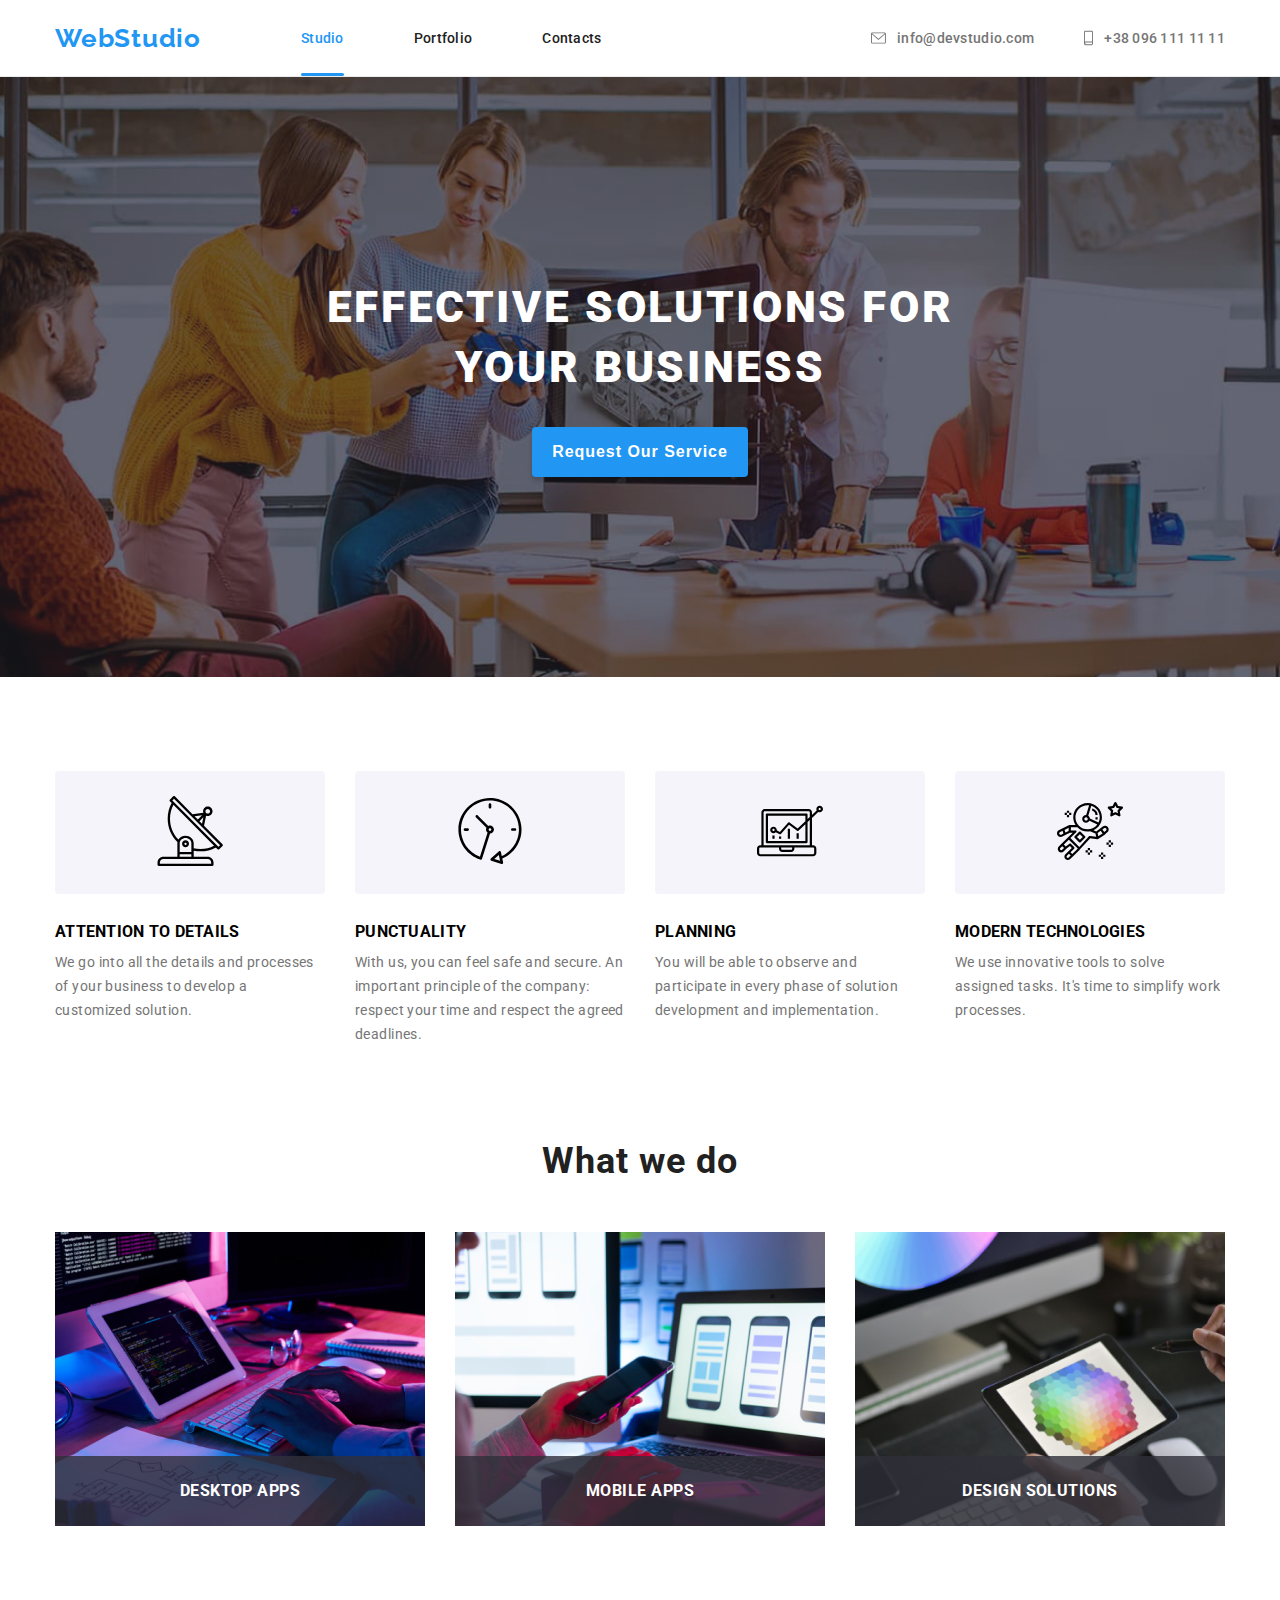
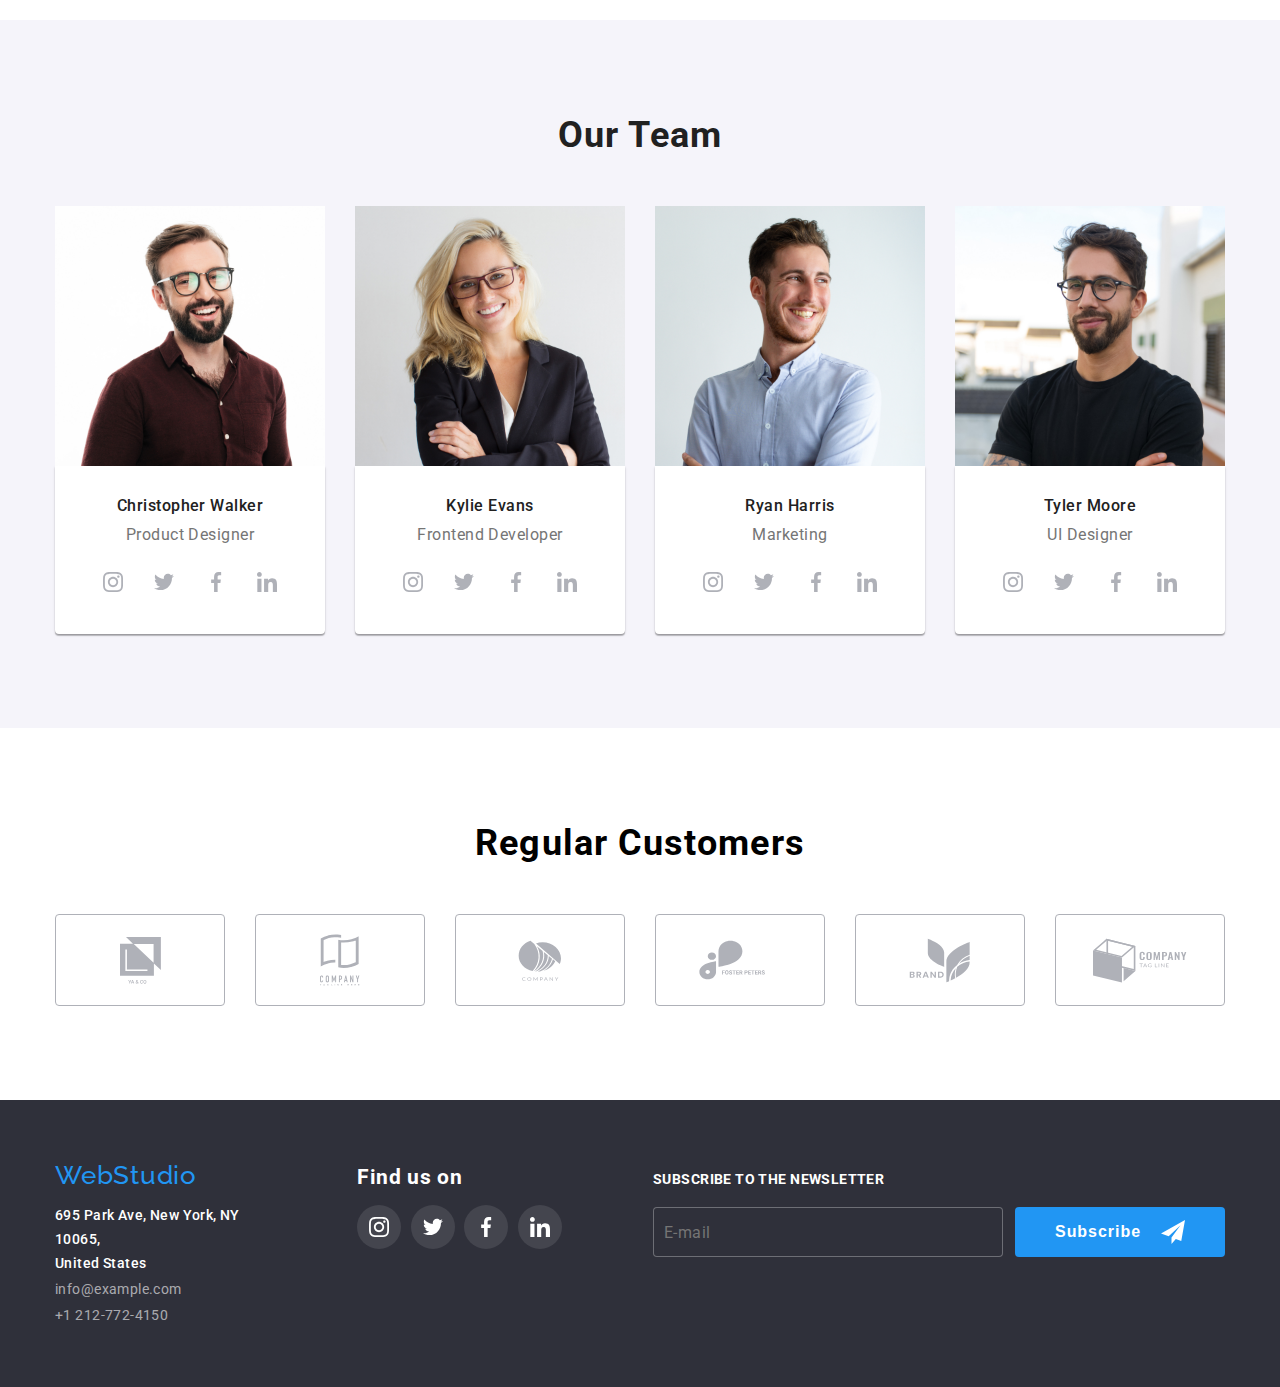
==== index.html @ 12c74474 "12" ====
<!DOCTYPE html>
<html lang="en">

<head>
    <meta charset="UTF-8" />
    <meta name="viewport" content="widthdevice-width, initital-scale=1.0" />
    <title>Document</title>
    <link rel="preconnect" href="https://fonts.googleapis.com">
    <link rel="preconnect" href="https://fonts.gstatic.com" crossorigin>
    <link
        href="https://fonts.googleapis.com/css2?family=Raleway:wght@700&family=Roboto:wght@400;500;700;900&display=swap"
        rel="stylesheet">
    <link rel="stylesheet" href="node_modules/modern-normalize/modern-normalize.css">
    <link href="./css/styles1.css" rel="stylesheet" type="text/css">
</head>


<body>

    <header class="header-section">
        <div class="container header-container">
            <nav class="header-navigation-control">
                <!--Top bar -->

                <a href="./index.html" class="logo  header-logo ">WebStudio
                </a>

                <ul class="navigation-list-1">

                    <li class="navigation-item ">
                        <a href="./index.html"
                            class="header-navigation-link   header-navigation-link-current  ">Studio</a>
                    </li>

                    <li class="navigation-item">
                        <a href="portfolio.html" class="header-navigation-link">Portfolio</a>
                    </li>

                    <li class="navigation-item">
                        <a href="#" class="header-navigation-link">Contacts</a>
                    </li>
                </ul>
            </nav>

            <ul class="header-contacts-1">

                <!--Contacts/email-->
                <li class="navigation-contact-info-1">

                    <a href="mailto:info@devstudio.com" class="header-link fill-current ">

                        <svg class="header-svg" width="16px" height="12px">

                            <use href="./images/sprite.svg#icon-envelopesvg"></use>

                        </svg>

                        info@devstudio.com

                    </a>
                </li>
                <li class="navigation-contact-info-1">

                    <a href="tel:+380961111111" class="header-link fill-current">

                        <svg class="header-svg" width="10px" height="16px">

                            <use href="./images/sprite.svg#icon-smartphonesvg"> </use>

                        </svg>

                        +38 096 111 11 11

                    </a>
                </li>

            </ul>
        </div>
    </header>

    <main>
        <section class="hero">
            <div class="container">
                <!--Button middle segment-->

                <h1 class="hero-titles"> EFFECTIVE SOLUTIONS FOR<br> YOUR BUSINESS</h1>

                <!-- class="hero-button-positioning"> -->
                <div class="div-hero-main">

                    <div class="hero-button-div">

                        <button class=" btn hero-button" type="button" data-modal-open>

                            Request Our Service

                        </button>
                    </div>
                </div>
                <div class="backdrop is-hidden" data-modal>

                    <div class="modal" id="modal">

                        <div class="modal-head modal-body">





                            <div class="modal-header-items">

                                <h3 class="modal-header">Leave your information and we'll call you back</h3>

                            </div>

                            <button class="modal-button" type="button" data-modal-close>

                                <svg class="close-modal-button" width="15px" height="15px">

                                    <use href="./images/sprite.svg#icon-close-button">

                                    </use>
                                </svg>

                            </button>

                        </div>


                        <div class="modal-body">


                            <form get="">
                                <div class="div-forms">
                                    <label type="text" class="Name-form">
                                        Name


                                        <div class="input-form-div">



                                            <input type="text" name="name-form" class="input-form-main">

                                            <svg class="svg-forms" width="18px" height="18px">

                                                <use href="./images/sprite.svg#icon-person-svg">

                                                </use>

                                            </svg>

                                            </input>


                                        </div>
                                    </label>


                                </div>

                                <div class="div-forms">
                                    <label class="telephone-form">
                                        Telephone

                                        <div class="input-form-div">

                                            <input type="tele" name="tele-form" class="input-form-main">


                                            <svg class="svg-forms" width="18px" height="18px">

                                                <use href="./images/sprite.svg#icon-personal-phone-svg">

                                                </use>

                                            </svg>

                                            </input>

                                        </div>
                                    </label>

                                </div>

                                <div class="div-forms">
                                    <label class="E-mail-form">
                                        E-mail

                                        <div class="input-form-div">

                                            <input type="email" name="email-form" class="input-form-main" />

                                            <div class="input-testing">

                                                <svg class="svg-forms" width="18px" height="18px">
                                                    <use href="./images/sprite.svg#icon-email-svg">

                                                    </use>
                                                </svg>


                                            </div>

                                            </input>
                                        </div>
                                    </label>

                                </div>

                                <div class="div-forms comments-div">
                                    <label class="comments-form">
                                        Comments

                                        <textarea id="comments-id" rows="5" placeholder="Enter the text"
                                            class="comments-textarea"></textarea>

                                    </label>


                                </div>
                                <div>
                                    <label>
                                        <input type="checkbox" class="checkbox" width="20px">
                                        <div class="text-checkbox">

                                            <svg type="checkbox" width="16px" height="15px">
                                                <use href="./images/sprite.svg#icon-box-svg">
                                                </use>
                                            </svg>

                                            I agree with the newsletter and accept the Terms and </br>
                                            Conditions
                                        </div>
                                    </label>

                                </div>
                                <div class="button-modal-submit">
                                    <label type="submit">
                                        <button type="button" class="button-send " data-modal-close>Send</button>
                                    </label>
                                </div>
                            </form>





                        </div>



                    </div>
                </div>





            </div>

        </section>

        <section class="paragraphs-discription">
            <div class="container">
                <!--middle segment-->
                <h2 class="our-futures"> our futures</h2>

                <ul class="positioning-for-paragraphs-1">

                    <li class="paragraphs-item-1">

                        <div class="futures-svg-contain">

                            <svg class="" width="66px" height="70px">

                                <use href="./images/sprite.svg#icon-antennasvg"></use>

                            </svg>

                        </div>

                        <h3 class="titles-for-paragraphs">ATTENTION TO DETAILS</h3>
                        <p class="text-for-paragraphs">
                            We go into all the details and processes of your business to develop a customized solution.
                        </p>
                    </li>
                    <li class="paragraphs-item-1">

                        <div class="futures-svg-contain">

                            <svg class="" width="66px" height="70px">

                                <use href="./images/sprite.svg#icon-clocksvg"></use>

                            </svg>

                        </div>
                        <h3 class="titles-for-paragraphs">PUNCTUALITY</h3>
                        <p class="text-for-paragraphs">
                            With us, you can feel safe and secure. An important principle of the company: respect your
                            time
                            and
                            respect the agreed deadlines.
                        </p>
                    </li>
                    <li class="paragraphs-item-1">

                        <div class="futures-svg-contain">

                            <svg class="" width="66px" height="70px">

                                <use href="./images/sprite.svg#icon-diagramsvg"></use>

                            </svg>

                        </div>
                        <h3 class="titles-for-paragraphs">PLANNING</h3>
                        <p class="text-for-paragraphs">
                            You will be able to observe and participate in every phase of solution development and
                            implementation.
                        </p>
                    </li>
                    <li class="paragraphs-item-1">

                        <div class="futures-svg-contain">

                            <svg class="" width="66px" height="70px">

                                <use href="./images/sprite.svg#icon-astronautsvg"></use>

                            </svg>

                        </div>
                        <h3 class="titles-for-paragraphs">MODERN TECHNOLOGIES</h3>
                        <p class="text-for-paragraphs">
                            We use innovative tools to solve assigned tasks. It's time to simplify work processes.
                        </p>
                    </li>
                </ul>
            </div>
        </section>

        <section class="images-padding-1">
            <!--images segment-->
            <div class="container">
                <h2 class="title-for-images1"> What we do</h2>
                <ul class="what-we-do-positioning">

                    <li class="features-item-1">
                        <img src="./images/firstpic.jpg" alt=" DESKTOP APPS" width="370">
                        <div class="overlay-box">

                            <h3 class="text-overlay">DESKTOP APPS</h3>
                        </div>
                    </li>
                    <li class="features-item-1">
                        <img src="./images/secondpic.jpg" alt="Mobile APPS" width="370">
                        <div class="overlay-box">

                            <h3 class="text-overlay">Mobile APPS</h3>

                        </div>
                    </li>
                    <li class="features-item-1">
                        <img src="./images/thirdpic.jpg" alt=" DESIGN SOLUTIONS" width="370">
                        <div class="overlay-box">

                            <h3 class="text-overlay">DESIGN SOLUTIONS</h3>

                        </div>
                    </li>

                </ul>
            </div>
        </section>

        <section class="text-for-profilepics">
            <!--profiles of people smiling unnessesarily-->
            <div class="container ">
                <h2 class="title-for-images2">Our Team </h2>

                <ul class="profilepic-positioning-1">

                    <li class="profilepic-item">
                        <img src="./images/profilespic1.jpg" alt="Christopher Walker" width="270">

                        <div class="profile-pic-spaces-p-1">

                            <h3 class="profile-images-title"> Christopher Walker </h3>
                            <p class="paragraphs">Product Designer</p>

                            <div class="icon-list-profilepics">


                                <ul class="svg-profile-flex">


                                    <li class="-svg-social-profile hhhhhhh">

                                        <a href="https://twitter.com/?lang=en" class="icons-for-profilepics hhhhhhhh">

                                            <svg class="socialmedia" width="20px" height="20px">

                                                <use href="./images/sprite.svg#icon-instagram-2"></use>

                                            </svg>
                                        </a>
                                    </li>
                                    <li class="-svg-social-profile">

                                        <a class="icons-for-profilepics" href="https://twitter.com/?lang=en">

                                            <svg class="socialmedia" width="20px" height="20px">

                                                <use href="./images/sprite.svg#icon-twittersvg"></use>

                                            </svg>
                                        </a>

                                    </li>

                                    <li class="-svg-social-profile">

                                        <a href="https://twitter.com/?lang=en" class="icons-for-profilepics">

                                            <svg class="socialmedia" width="20px" height="20px">

                                                <use href="./images/sprite.svg#icon-facebooksvg">
                                                </use>

                                            </svg>
                                        </a>
                                    </li>

                                    <li class="-svg-social-profile">

                                        <a href="https://twitter.com/?lang=en" class="icons-for-profilepics">

                                            <svg class="socialmedia" width="20px" height="20px">

                                                <use href="./images/sprite.svg#icon-linkedinsvg"></use>

                                            </svg>
                                        </a>

                                    </li>

                                </ul>


                            </div>

                        </div>
                    </li>
                    <li class="profilepic-item">
                        <img src="./images/profilepic2.jpg" alt="Kylie Evans" width="270">

                        <div class="profile-pic-spaces-p-1">

                            <h3 class="profile-images-title"> Kylie Evans </h3>
                            <p class="paragraphs">Frontend Developer</p>

                            <div class="icon-list-profilepics">
                                <ul class="svg-profile-flex">

                                    <li class="-svg-social-profile">

                                        <a href="https://twitter.com/?lang=en" class="icons-for-profilepics">

                                            <svg class="socialmedia" width="20px" height="20px">

                                                <use href="./images/sprite.svg#icon-instagram-2"></use>

                                            </svg>
                                        </a>
                                    </li>
                                    <li class="-svg-social-profile">

                                        <a href="https://twitter.com/?lang=en" class="icons-for-profilepics">

                                            <svg class="socialmedia" width="20px" height="20px">

                                                <use href="./images/sprite.svg#icon-twittersvg"></use>

                                            </svg>
                                        </a>
                                    </li>
                                    <li class="-svg-social-profile">

                                        <a href="https://twitter.com/?lang=en" class="icons-for-profilepics">

                                            <svg class="socialmedia" width="20px" height="20px">

                                                <use href="./images/sprite.svg#icon-facebooksvg"></use>

                                            </svg>
                                        </a>
                                    </li>
                                    <li class="-svg-social-profile">

                                        <a href="https://twitter.com/?lang=en" class="icons-for-profilepics">

                                            <svg class="socialmedia" width="20px" height="20px">

                                                <use href="./images/sprite.svg#icon-linkedinsvg"></use>

                                            </svg>
                                        </a>

                                    </li>

                                </ul>
                            </div>

                        </div>
                    </li>
                    <li class="profilepic-item">
                        <img src="./images/profilepic3.jpg" alt="Ryan Harris" width="270">

                        <div class="profile-pic-spaces-p-1">

                            <h3 class="profile-images-title"> Ryan Harris </h3>
                            <p class="paragraphs">Marketing</p>

                            <div class="icon-list-profilepics">

                                <ul class="svg-profile-flex">


                                    <li class="-svg-social-profile">
                                        <a href="https://twitter.com/?lang=en" class="icons-for-profilepics">

                                            <svg class="socialmedia" width="20px" height="20px">

                                                <use href="./images/sprite.svg#icon-instagram-2"></use>

                                            </svg>
                                        </a>
                                    </li>
                                    <li class="-svg-social-profile">

                                        <a href="https://twitter.com/?lang=en" class="icons-for-profilepics">

                                            <svg class="socialmedia" width="20px" height="20px">

                                                <use href="./images/sprite.svg#icon-twittersvg"></use>

                                            </svg>
                                        </a>
                                    </li>
                                    <li class="-svg-social-profile">

                                        <a href="https://twitter.com/?lang=en" class="icons-for-profilepics">

                                            <svg class="socialmedia" width="20px" height="20px">

                                                <use href="./images/sprite.svg#icon-facebooksvg"></use>

                                            </svg>
                                        </a>
                                    </li>
                                    <li class="-svg-social-profile">

                                        <a href="https://twitter.com/?lang=en" class="icons-for-profilepics">

                                            <svg class="socialmedia" width="20px" height="20px">

                                                <use href="./images/sprite.svg#icon-linkedinsvg"></use>

                                            </svg>
                                        </a>

                                    </li>
                                </ul>
                            </div>
                        </div>
                    </li>
                    <li class="profilepic-item">
                        <img src="./images/profilepic4.jpg" alt="Tyler Moore" width="270">

                        <div class="profile-pic-spaces-p-1">

                            <h3 class="profile-images-title"> Tyler Moore </h3>
                            <p class="paragraphs">UI Designer</p>

                            <div class="icon-list-profilepics">

                                <ul class="svg-profile-flex">

                                    <li class="-svg-social-profile">
                                        <a href="https://twitter.com/?lang=en" class="icons-for-profilepics">

                                            <svg class="socialmedia" width="20px" height="20px">

                                                <use href="./images/sprite.svg#icon-instagram-2"></use>

                                            </svg>
                                        </a>
                                    </li>

                                    <li class="-svg-social-profile">

                                        <a href="https://twitter.com/?lang=en" class="icons-for-profilepics">

                                            <svg class="socialmedia" width="20px" height="20px">

                                                <use href="./images/sprite.svg#icon-twittersvg"></use>

                                            </svg>
                                        </a>
                                    </li>

                                    <li class="-svg-social-profile">

                                        <a href="https://twitter.com/?lang=en" class="icons-for-profilepics">

                                            <svg class="socialmedia" width="20px" height="20px">

                                                <use href="./images/sprite.svg#icon-facebooksvg"></use>

                                            </svg>
                                        </a>
                                    </li>
                                    <li class="-svg-social-profile">

                                        <a href="https://twitter.com/?lang=en" class="icons-for-profilepics">

                                            <svg class="socialmedia" width="20px" height="20px">

                                                <use href="./images/sprite.svg#icon-linkedinsvg"></use>

                                            </svg>
                                        </a>

                                    </li>

                                </ul>
                            </div>
                        </div>
                    </li>
                </ul>
            </div>
        </section>
        <section class="regular-svg-6">

            <div class="container">

                <h2 class="Regular-Customers">Regular Customers</h2>

                <ul class="regular-custumers-groups">

                    <li class="regular-custumers-0-6">

                        <a href="https://www.facebook.com/" class="r-g-6">

                            <svg class="fill-current-color" width="41px" height="77px">

                                <use href="./images/sprite.svg#icon-regularcustumers01"></use>

                            </svg>
                        </a>
                    </li>

                    </li>

                    <li class="regular-custumers-0-6">

                        <a href="https://www.facebook.com/" class="r-g-6">

                            <svg class="fill-current-color" width="40px" height="52px">

                                <use href="./images/sprite.svg#icon-regularcustumers02"></use>

                            </svg>
                        </a>
                    </li>

                    <li class="regular-custumers-0-6">

                        <a href="https://www.facebook.com/" class="r-g-6">

                            <svg class="fill-current-color" width="43.46px" height="77px">

                                <use href="./images/sprite.svg#icon-regularcustumers03"></use>

                            </svg>
                        </a>
                    </li>

                    <li class="regular-custumers-0-6 ">

                        <a href="https://www.facebook.com/" class="r-g-6">

                            <svg class="fill-current-color" width="84px" height="40px">

                                <use href=" ./images/sprite.svg#icon-regularcustumers04"> </use>

                            </svg>
                        </a>
                    </li>

                    <li class="regular-custumers-0-6 ">

                        <a href="https://www.facebook.com/" class="r-g-6">

                            <svg class="fill-current-color" width="62px" height="45px">

                                <use href="./images/sprite.svg#icon-regularcustumers05"> </use>

                            </svg>
                        </a>
                    </li>

                    <li class="regular-custumers-0-6 ">

                        <a href="https://www.facebook.com/" class="r-g-6">

                            <svg class="fill-current-color" width="93.79px" height="77px">

                                <use href="./images/sprite.svg#icon-regularcustumers06">
                                </use>

                            </svg>

                        </a>
                    </li>
                </ul>
            </div>

        </section>
    </main>

    <footer class="footer-paddings-1">
        <!--Bottom segment-->
        <section class="footer-pt2">
            <div class="container flex-foot">
                <section>
                    <div class="footer-logo-1">
                        <a href="./index.html" class="logo">WebStudio</a>
                    </div>
                    <address class="footer-seperation">
                        <ul class="footer-ul">
                            <li class="white-address footer-paragraph-space-1">
                                <a href="https://goo.gl/maps/Pc82vpNhHuvUtrE47" target="_blank"
                                    class="white-address">695
                                    Park
                                    Ave,
                                    New York, NY 10065,
                                    <br>United States</a>
                            </li>
                            <li class="footer-paragraph-space-1">
                                <a href="mailto:info@example.com" class="mail-tele-color">info@example.com</a>
                            </li>
                            <li class="footer-paragraph-space-1">
                                <a href="tel: +1 212-772-4150" class="mail-tele-color">+1 212-772-4150 </a>
                            </li>
                        </ul>
                    </address>
                </section>
                <div class="find-us-section">
                    <h2 class="Find-us-on">Find us on</h2>
                    <ul class="footer-ul-2">
                        <li class="footer-icons">

                            <a href="https://www.facebook.com/" class="footer-4-social">

                                <svg class="footer-color-fill" width="20px" height="20px">

                                    <use href="./images/sprite.svg#icon-instagram-2"></use>

                                </svg>

                            </a>
                        </li>
                        <li class="footer-icons">

                            <a href="https://www.facebook.com/" class="footer-4-social">

                                <svg class="footer-color-fill" width="20px" height="20px">

                                    <use href="./images/sprite.svg#icon-twittersvg"></use>


                                </svg>

                            </a>
                        </li>
                        <li class="footer-icons">

                            <a href="https://www.facebook.com/" class="footer-4-social">

                                <svg class="footer-color-fill" width="20px" height="20px">

                                    <use href="./images/sprite.svg#icon-facebooksvg"></use>

                                </svg>

                            </a>
                        </li>
                        <li class="footer-icons">
                            <a href="https://www.facebook.com/" class="footer-4-social">

                                <svg class="footer-color-fill" width="20px" height="20px">

                                    <use href="./images/sprite.svg#icon-linkedinsvg"></use>

                                </svg>

                            </a>
                        </li>
                    </ul>
                </div>
                <!--SUBSCRIBE SECTION / MINIFORM -->

                <div class="footer-right-section">

                    <div class="subscribe-section">

                        <h3 class="subscribe-header ">Subscribe to the newsletter</h3>

                        <form class="form-footer">
                            <label>
                                <input type="email" class="input-design" placeholder="E-mail" />
                            </label>


                            <div class="footer-button">
                                <label type="button">
                                    <button href="index.html" class="footer-subscribe" type="submit">Subscribe
                                        <svg class="subscibe-svg" width="24px" height="24px">
                                            <use href="./images/sprite.svg#icon-icon-send-svg"></use>
                                        </svg>
                                    </button>
                                </label>
                            </div>

                        </form>


                    </div>

                </div>

            </div>

        </section>

    </footer>
    <script src="./js/modal.js"></script>
</body>

</html>
---- css/styles1.css ----
:root {
  --accent-color: #2196f3;
  --primary-text-color: #212121;
  --secondary-text-color: #757575;
  --white-color: #ffffff;
  --background-dark-color: #2f303a;
  --background-light-color: #f5f4fa;
  --currentColor: rgb(196, 196, 34);
  --main-q-b: cubic-bezier(0.4, 0, 0.2, 1);
}

body {
  font-family: 'Roboto';
  font-size: 14px;
  line-height: 16px;
  letter-spacing: 0.02em;
}

.is-hidden {
  opacity: 0;
  visibility: hidden;
  pointer-events: none;
}


* {
  text-decoration: none;
  padding: none;
  box-sizing: border-box;
}

a {
  color: currentColor;
  font-weight: 500;
}

ul {
  list-style: none;
}

img {
  display: block;
  max-width: 100%;
  height: auto;
}

.logo {
  font-family: 'Raleway';
  font-size: 26px;
  line-height: calc(31 / 26);
  letter-spacing: 0.03em;
  color: var(--accent-color);
}

.header-navigation-link {
  font-weight: 500;
  font-size: 14px;
  line-height: calc(16 / 14);
  color: var(--primary-text-color);
  padding-top: 32px;
  padding-bottom: 30px;
  position: relative;
  transition: color 250ms cubic-bezier(0.075, 0.82, 0.165, 1)
}

.header-navigation-link:hover,
.header-navigation-link:focus {
  color: var(--accent-color);
}

.header-navigation-link-current {
  color: var(--accent-color);
}

.header-link {
  font-weight: 500;
  font-size: 14px;
  line-height: calc(16 / 14);
  padding-bottom: 30px;
  padding-top: 30px;
  display: flex;
  align-items: center;
  color: var(--secondary-text-color);
  transition: color 250ms cubic-bezier(0.075, 0.82, 0.165, 1);
}

.header-svg {
  margin-right: 10px;
  fill: currentColor;
  padding-right: 1px;
}

.header-link:hover,
.header-link:focus {
  color: var(--accent-color);
}

.hero-button {
  font-weight: 700;
  font-size: 16px;
  line-height: calc(30 / 16);
  align-items: center;
  text-align: center;
  letter-spacing: 0.06em;
  color: var(--white-color);
  background-color: var(--accent-color);
  border: none;
  box-shadow: 0px 4px 4px rgba(0, 0, 0, 0.15);
  border-radius: 4px;
  cursor: pointer;
  margin: auto;
  padding: 10px 20px;
  display: flex;
  justify-content: center;
  z-index: 2;
}

.text-for-profilepics>ul li {
  background-color: var(--white-color);
  box-shadow: 0px 2px 1px 0px #00000033;

  box-shadow: 0px 1px 1px 0px #00000024;

  box-shadow: 0px 1px 3px 0px #0000001f;
}

.hero-button:hover,
.hero-button:focus {
  color: rgb(255, 255, 255);
}

.hero-titles {
  font-weight: 900;
  font-size: 44px;
  line-height: calc(60 / 44);
  text-align: center;
  letter-spacing: 0.06em;
  text-transform: uppercase;
  color: var(--white-color);
  border-color: var(--primary-text-color);
  margin-bottom: 30px;
}

.hero-titles .titles-for-paragraphs {
  font-weight: 700;
  font-size: 14px;
  line-height: calc(16 / 14);
  letter-spacing: 0.03em;
  text-transform: uppercase;
  color: var(--primary-text-color);
}

.text-for-paragraphs {
  font-weight: 400;
  font-size: 14px;
  line-height: calc(24 / 14);
  letter-spacing: 0.03em;
  color: var(--secondary-text-color);
}

.paragraphs-disription {
  font-weight: 500;
  font-size: 14px;
  line-height: calc(24 / 14);
  letter-spacing: 0.03em;
  color: var(--secondary-text-color);
}

.title-for-images1 {
  font-weight: 700;
  font-size: 36px;
  line-height: calc(42 / 36);
  text-align: center;
  letter-spacing: 0.03em;
  color: var(--primary-text-color);
}

.profile-images-title {
  font-weight: 500;
  font-size: 16px;
  line-height: 19px;
  text-align: center;
  letter-spacing: 0.03em;
  color: var(--primary-text-color);
}

.paragraphs {
  font-weight: 400;
  margin-top: 10px;
}

.paragraphs2 {
  font-weight: 400;
}

.text-for-profilepics {
  font-size: 16px;
  line-height: 19px;
  text-align: center;
  letter-spacing: 0.03em;
  color: #757575;
  background-color: var(--background-light-color);
}

.title-for-images2 {
  font-weight: 700;
  font-size: 36px;
  line-height: calc(42 / 36);
  text-align: center;
  letter-spacing: 0.03em;
  color: var(--primary-text-color);
  background-color: var(--background-light-color);
  margin-bottom: 50px;
}

footer>address>li {
  font-size: 14px;
  line-height: calc(24 / 14);
  letter-spacing: 0.03em;
  color: var(--white-color);
}

footer {
  background-color: var(--background-dark-color);
}

.white-address {
  font-size: 14px;
  line-height: calc(24 / 14);
  letter-spacing: 0.03em;
  color: var(--white-color);
}

address {
  font-style: normal;
}

.mail-tele-color {
  font-weight: 400;
  font-size: 14px;
  line-height: 24px;
  letter-spacing: 0.03em;
  color: rgba(255, 255, 255, 0.6);
}

.our-futures {
  position: absolute;
  width: 1px;
  height: 1px;
  margin: -1px;
  border: 0;
  padding: 0;
  white-space: nowrap;
  clip-path: inset(100%);
  clip: rect(0 0 0 0);
  overflow: hidden;
}

/*next page / portfolio*/

.images-titles {
  font-weight: 700;
  font-size: 18px;
  line-height: 36px;
  letter-spacing: 0.06em;
  color: var(--primary-text-color);
}

header {
  border-radius: 0px;
  border-bottom: 1px var(--accent-color);
}

.top-bar {
  font-weight: 500;
  color: var(--primary-text-color);
}

.top-bar:hover,
.top-bar:focus {
  color: var(--accent-color);
}

.top-bar-current {
  color: var(--accent-color);
}


.all-blue-button:hover {
  color: var(--accent-color);
}

.filters-all-buttons {
  font-family: Roboto;
  font-style: normal;
  font-weight: 500;
  font-size: 16px;
  line-height: 26px;
  text-align: center;
  letter-spacing: 0.03em;
  color: #212121;
  border: none;
}

.all-buttons button {
  background-color: #f5f4fa;
  border-radius: 4px;
  border: none;
  cursor: pointer;
  padding: 10px 25px;
  position: relative;
  transition-duration: 250ms;
  transition: color 250ms var(--main-q-b), background-color 250ms var(--main-q-b);
  color: var(--primary-text-color);
  z-index: 10;
}

.all-buttons>button:hover,
.all-buttons>button:focus {
  /* can change color to make the fade color in*/
  color: var(--white-color);
  background-color: #2196f3;
  z-index: 5;
  /* background-color: var(--accent-color); */
  box-shadow: 0px 2px 2px 0px rgba(0, 0, 0, 0.12);
}

.profile-images-title-2 {
  font-weight: 700;
  font-size: 16px;
  line-height: 19px;
  letter-spacing: 0.03em;
  color: var(--primary-text-color);
}

.text-for-profilepics2 {
  font-size: 16px;
  line-height: 19px;
  letter-spacing: 0.03em;
  color: #757575;
}

/*header*/
.container {
  max-width: 1200px;
  padding-left: 15px;
  padding-right: 15px;
  margin: 0 auto;
}

ul {
  padding: 0px;
  margin-top: 0;
  margin-bottom: 0px;
}

body {
  margin: 0px;
}

header {
  margin: 0px;
}

.header {
  display: flex;
  justify-content: space-between;
  align-items: center;
}

.header-container nav {
  display: flex;
}

.header-container {
  display: flex;
  align-items: center;
}

.navigation-list-1 {
  display: flex;
  align-items: center;
}

.header-logo {
  margin-right: 100px;
}

.navigation-item:not(:last-child) {
  margin-right: 70px;
}


.header-contacts-1 {
  display: flex;
  align-items: center;
  margin-left: auto;
}

.navigation-contact-info-1:not(:last-child) {
  margin-right: 50px;

}

/*button backgounrd and button*/

.hero {
  padding-top: 200px;
  padding-bottom: 200px;
  background-color: var(--background-dark-color);
}

.paragraphs-discription {
  padding-top: 94px;
}

.positioning-for-paragraphs-1 {
  display: flex;
}

.paragraphs-item-1 {
  max-width: 270px;
}

.paragraphs-item-1:not(:last-child) {
  margin-right: 30px;
}


.features-item-1:not(:last-child) {
  margin-right: 30px;
}

.features-item-1 {
  position: relative;
}

.text-overlay {
  display: flex;
  justify-content: center;
  padding-top: 27px;
  padding-bottom: 27px;
  font-weight: 700;
  letter-spacing: 0.03em;
  text-align: center;
  text-transform: uppercase;
  color: #FFFFFF;
}

.overlay-box {
  bottom: 0px;
  position: absolute;
  background: rgba(47, 48, 58, 0.8);
  width: 100%;
}

.title-for-images1 {
  padding-top: 0px;
}


.text-for-profilepics {
  padding-top: 94px;
  padding-bottom: 94px;
}

.profilepic-positioning-1 {
  display: flex;
}

.profilepic-item:not(:last-child) {
  margin-right: 30px;
}

.profilepic-item {
  /* box-shadow: 0px 1px 3px 0px #0000001f; */
  border-radius: 0px 0px 4px 4px;
}

.footer-paddings {
  padding-top: 60px;
  padding-bottom: 60px;
}

/*portfolio page*/
.header-container-2 {
  display: flex;
  align-content: center;
}

.header-section-2 {
  border-bottom: 1px solid #ececec;
}

.header-section-2 ul {
  display: flex;
}

.navigation-list-2 {
  padding-top: 32px;
  padding-bottom: 32px;
}

.navigation-item-2:not(:last-child) {
  margin-right: 70px;
}

.navigation-item {
  display: block;
}

.header-contacts-2 {
  align-items: center;
  margin-left: auto;
}

.navigation-contact-info-2:not(:last-child) {
  padding-top: 32px;
  padding-bottom: 32px;
  margin-right: 50px;
}

.button-positioning-list {
  display: flex;
}

.filters-all-buttons {
  display: flex;
  align-items: center;
  justify-content: center;
  margin-top: 0px;
}

.filters-all-buttons button {
  font-family: 'Roboto';
  font-style: normal;
  font-weight: 500;
  font-size: 16px;
  line-height: 26px;
  position: relative;
  z-index: 5;
}

.button-positioning-list-2:not(:last-child) {
  margin-right: 8px;
}

.the-9-images {
  display: flex;
  flex-wrap: wrap;
  margin-top: 50px;
}

.profile-images-title-2 {
  margin-bottom: 10px;
}

.paragraphs2 {
  margin-top: 0px;
}

.computerimg1-9-same {
  margin-top: auto;
  margin-left: 0px;
  padding-left: 0px;
  margin-bottom: 30px;
  margin-right: 30px;
  border-bottom: 1px solid #eeeeee;
  position: relative;
  overflow: hidden;
}

.computerimg1-9-same:hover {
  border-bottom: 0px;
  box-shadow: 0px 2px 2px 2px #0000001F;
  box-shadow: 1px 4px 6px 0px rgba(0, 0, 0, 0.16);
}

.computerimg1-9-same:nth-child(3n) {
  margin-right: 0px;
}

.computerimg1-9-same:nth-last-child(-n+3) {
  margin-bottom: 0px;
}

.footer-logo {
  margin-bottom: 5px;
}

.footer-paddings-2 {
  padding-top: 60px;
  padding-bottom: 60px;
}

.header-section {
  border-bottom: 1px solid #ECECEC;
}

* {
  margin: 0px;
  padding: 0px;
}

.header-container {
  align-items: center;
}

.header-navigation-link-2 {
  display: flex;
  align-items: center;

}

.header-logo {
  font-weight: 700;
}

.text-for-paragraphs {
  margin-top: 10px;
}

.what-we-do-positioning {
  display: flex;
  margin-top: 50px;
}

.footer-logo-1 {
  display: block;
  margin-bottom: 10px;

}

.footer-paddings-1 {
  padding-top: 60px;
  padding-bottom: 60px;
}

.footer-paragraph-space-1 {
  margin-top: 2px;
}

.titles-for-paragraphs {
  margin-bottom: 10px;
}

.text-for-paragraphs {
  margin-top: 0px;

}


.images-padding-1 {
  padding-top: 94px;
  padding-bottom: 94px;
}

.profile-pic-spaces-p-1 {
  padding-top: 30px;
  padding-right: 0px;
  padding-bottom: 30px;
  padding-left: 0px;
  box-shadow: 0px 1px 3px rgba(0, 0, 0, 0.12), 0px 1px 1px rgba(0, 0, 0, 0.14), 0px 2px 1px rgba(0, 0, 0, 0.2);
  border-radius: 0px 0px 4px 4px;
  background-color: #FFFFFF
}

.profile-pic-spaces-p-2 {
  padding: 20px 24px;
  background: #FFFFFF;
  border-top: 0px solid #EEEEEE;
  border-right: 1px solid #EEEEEE;
  border-bottom: 1px solid #EEEEEE;
  border-left: 1px solid #EEEEEE;
}

.header {
  height: 0px
}

.main-page {
  padding-top: 94px;
  padding-bottom: 94px;
}


/* ICONS */


.icon-space {
  margin-right: 10px;
  display: flex;
}

.icon-space:hover {
  background-color: var(--background-light-color);
}

.futures-icon-svg {
  background-color: var(--background-light-color);
  padding: 25px 102px;
  margin-bottom: 30px;
}

.futures-icon-svg:hover {
  border: #212121;
  border-width: 2px;
}

.icon-list-profilepics {
  margin-top: 16px;
  align-content: center;
}

.icons-for-profilepics {
  display: flex;
  justify-content: center;
  padding: 12px;
  border-radius: 50%;
  position: relative;
  transition-duration: 250ms;
  transition: color 250ms var(--main-q-b), background-color 250ms var(--main-q-b);
}

.icon-space:hover {
  background-color: #152735
}


.hero {
  background-image: linear-gradient(rgba(47, 48, 58, 0.4), rgba(47, 48, 58, 0.4)), url("../images/background-img-index-hw04.jpg");
  background-size: cover;
  background-position: center;
}


.icon-list-profilepics {
  padding: 0px 10px;
  display: flex;
  justify-content: center;
}


.regular-svg-6 {
  padding-top: 94px;
  padding-bottom: 94px;
}

.Regular-Customers {
  font-family: Roboto;
  font-size: 36px;
  font-weight: 700;
  line-height: 42px;
  letter-spacing: 0.03em;
  text-align: center;
  justify-content: center;
  display: flex;
  margin-bottom: 50px;
}


.regular-custumers-groups {
  display: flex;
  color: #2196F3;
}

.regular-custumers-0-6 {
  border: 1px solid #AFB1B8;
  border-radius: 4px;
  width: 170px;
  display: flex;
  justify-content: center;
  width: 170px;
  height: 92px;
  color: currentColor;
  color: #2196F3;
  position: relative;
  transition: border-color 250ms var(--main-q-b);
}

.regular-custumers-0-6:not(:last-child) {
  margin-right: 30px;

}

.regular-custumers-0-6:hover {
  border: 1px solid #2196f3;
  color: #2196f3;
}



.footer-pt2 {
  display: flex;
  display: block;
}



.Find-us-on {
  font-weight: 700;
  letter-spacing: 0.03em;
  text-align: left;
  color: var(--white-color);
  margin-bottom: 20px;
}

.find-us-section {
  width: 206px;
  margin-right: 91px;
}

.footer-seperation {
  display: flex;

}

.footer-ul {
  margin-right: 70px;
}

.footer-ul-2 {
  display: flex;
  justify-content: space-between;
}

.flex-foot {
  display: flex;
  align-items: baseline;
}


.futures-svg-futures {
  padding: 25px 102px;
  display: block;
}

.futures-svg-contain {
  background: #F5F4FA;
  border-radius: 4px;
  padding: 25px 102px;
  margin-bottom: 30px;
}

.svg-profile-flex {
  display: flex;
  padding-bottom: 0px;
  width: 206px;
}

.-svg-social-profile {
  margin: auto;
  border-radius: 24px;
  color: #AFB1B8;
  cursor: pointer;
  position: relative;
}


.icons-for-profilepics:hover,
.icons-for-profilepics:focus {
  background-color: #2196F3;
  color: #FFFFFF;
}

.socialmedia {
  /* z-index: 7; */
}

.socialmedia:hover {
  /* color: #ffffff; */
}

.footer-color-fill {
  z-index: 3;
}


.header-svg:hover {
  fill: currentColor;
  color: #2196F3;
}

.header-svg>svg:hover {
  fill: currentColor;
  color: #2196F3;
}

.footer-4-social {
  padding: 12px;
  display: flex;
  color: #FFFFFF;
  position: relative;
  transition-duration: 250ms;
  border-radius: 50%;
  transition: color 250ms var(--main-q-b), background-color 250ms var(--main-q-b);
}


.footer-icons {
  background-color: rgba(255, 255, 255, 0.1);
  border-radius: 30px;
  display: flex;
  align-self: center;
  justify-content: center;
  position: relative;
  border-radius: 50%;
}

.footer-4-social:hover::before .footer-4-social:focus::before {
  z-index: 5;
}

.footer-4-social:hover,
.footer-4-social:focus {
  border-radius: 23px;
  background-color: #2196F3;
  color: #FFFFFF;
}

.regular-custumers-0-6:hover,
.regular-custumers-0-6:focus {
  color: #2f303a;
}

.r-g-6:hover,
.r-g-6:focus {
  color: #2196F3;
}

.r-g-6 {
  Color: #AFB1B8;
  width: 170px;
  justify-content: center;
  display: flex;
  position: relative;
  transition: color 250ms var(--main-q-b), border-color 250ms var(--main-q-b);
}

.fill-current-color {
  margin-top: auto;
  margin-bottom: auto;
}

/*homework number 5 */


.modal {
  position: fixed;
  top: 50%;
  left: 50%;
  right: 50%;
  transform: translate(-50%, -50%);
  border-bottom: rgba(0, 0, 0, 0.12);
  border-radius: 10px;
  z-index: 10;
  background-color: rgba(255, 255, 255, 1);
  width: 528px;
  height: 650px;
}

.modal-head {
  padding-bottom: 0px;
  display: flex;
  align-items: center;
  justify-content: center;
}

.modal-body {
  padding: 10px 15px;


}


.backdrop {
  position: fixed;
  opacity: 1;
  width: 100%;
  height: 100%;
  top: 0;
  right: 0;
  bottom: 0;
  left: 0;
  background-color: rgba(0, 0, 0, 0.2);
  z-index: 2;
  visibility: visible;
}

.is-hidden {
  opacity: 0;
  position: fixed;
  visibility: hidden;
  pointer-events: none;
}

.modal-button {
  background-color: #ffffff;
  border-style: none;
  border-color: #2196f3;
  padding: 10px;
  border: #212121;
  border-radius: 24px;
  border: 1px solid rgba(0, 0, 0, 0.1);
  display: flex;
  justify-content: center;
  cursor: pointer;
  position: relative;
  transition: 250ms;
  border-radius: 50%;
  margin: 2px;
  transition: 250ms;

}

.modal-button:hover,
.modal-button:focus {
  /* background-color: #2196F3; */
  color: #2196F3;
  transition-duration: 250ms;
  z-index: 3;
}

.modal-button:before {
  content: "";
  position: absolute;
  top: 0;
  right: 0;
  bottom: 0;
  left: 0;
  transition-duration: 250ms;
  z-index: -1;
  transform: translatex(0);
}


.modal-button:hover::before,
.modal-button:focus::before {
  transform: translateX(1);
  z-index: 2;
}

.close-modal-button {
  width: 20px;
  height: 20px;
  z-index: 3;
  color: #000000;
  color: currentColor;
}

.close-modal-button:hover {
  /* color: var(--white-color); */

}

.overflow-text {
  position: absolute;
  top: 0;
  left: 0;
  width: 100%;
  height: 100%;
  background-color: rgba(33, 150, 243, 0.9);
  transform: translatey(100%);
  transition: transform 250ms;
  transition-delay: var(--main-q-b);
  z-index: 2;
  padding-top: 30px;
  padding-right: 30px;
  padding-bottom: 30px;
  padding-left: 30px;
  color: rgba(255, 255, 255, 1);
}

.computerimg1-9-same:hover .overflow-text {
  transform: translatex(0);

}

.show-overflow:hover {
  overflow-inline: 2;
}

.profile-pic-spaces-p-2 {
  overflow: hidden;
  z-index: 5;
  position: relative;
}

.positioning-overflow-text {
  font-size: 18px;
  line-height: 28px;
  letter-spacing: 0.03em;
  text-align: left;
}

.header-navigation-link::after {
  content: "";
  position: absolute;
  left: 0;
  bottom: 0;
  display: block;
  width: 100%;
  height: 3px;
  background-color: #2196F3;
  transform: scaleX(0);
  transform-origin: left;
  transition: var(--main-q-b);
  transition-duration: 250ms;
  border-radius: 2px;
  transition-property: all;
}

.header-navigation-link:hover::after {
  transform: scaleX(1);
}

.header-navigation-link-current::after,
.header-navigation-link-current:focus::after {
  content: "";
  transform: scaleX(1);
}

/* contact info animation sectionn */

.navigation-contact-info-1 {
  position: relative;
}

.header-link::after {
  content: "";
  position: absolute;
  left: 0;
  bottom: -1px;
  display: block;
  width: 100%;
  height: 3px;
  background-color: #2196F3;
  transform: scaleX(0);
  transform-origin: left;
  transition: var(--main-q-b);
  transition-duration: 250ms;
  border-radius: 2px;
}

.header-link:hover::after {
  transform: scaleX(1);
}

/* hero button */

.hero-button-div {
  position: relative;
  display: flex;
  justify-content: center;
}

.hero-button::before {
  content: "";
  position: absolute;
  top: 0;
  right: 0;
  bottom: 0;
  left: 0;
  background-color: #2f303a;
  transform: scaleX(0);
  transform-origin: left;
  transition: var(--main-q-b);
  transition-duration: 250ms;
  border-radius: 4px;
  z-index: -1;

}

.hero-button:hover::before,
.hero-button:focus {
  transform: scaleX(1);
}


.div-hero-main {
  display: flex;
  justify-content: center;
}

/* buttonsssss*/


.all-buttons::before {
  content: "";
  position: absolute;
  top: 0;
  right: 0;
  bottom: 0;
  left: 0;
  display: block;
  transform-origin: left;
  transition-duration: 250ms var(--main-q-b);
  z-index: -1;
  width: 100%;
  height: 100%;
  transform: scaleX(0);
  border-radius: 4px;
}

.all-buttons:hover::before {
  z-index: 1;
  transform: scaleX(1)
}

.button-positioning-list-2:hover,
.button-positioning-list-2:focus {
  z-index: 5;
  color: var(--white-color);
  transform: scaleX(1)
}


.all-buttons {
  position: relative;
}

/* number */

.modal-head {
  padding-left: 20px;
  padding-right: 20px;
  display: flex;
  justify-content: center;
}

.modal-body {
  padding-left: 40px;
  padding-right: 40px;
}

.modal-header {
  font-weight: 700;
  font-size: 20px;
  line-height: 23px;
  text-align: center;
  letter-spacing: 0.03em;

  color: #212121;
}

.modal-button {
  position: fixed;
  top: 0;
  right: 0;
}

.modal-header-items {
  margin-top: 40px;
}

/* right footer section*/
.form-footer {
  display: flex;
}

.footer-right-section {}

.subscribe-section {}

.subscribe-header {
  font-weight: 700;
  font-size: 14px;
  line-height: 16px;
  letter-spacing: 0.03em;
  text-transform: uppercase;
  color: #FFFFFF;
  margin-bottom: 20px;
}

.input-design {
  border: 1px solid rgba(255, 255, 255, 0.3);
  border-radius: 4px;
  color: rgba(255, 255, 255, 0.6);
  background-color: var(--background-dark-color);
  padding: 10px;
  width: 350px;
  height: 50px;
  font-family: Roboto;
  font-size: 16px;
  letter-spacing: 0.03em;
  text-align: left;
  outline: none;
  transition: color 250ms var(--main-q-b), border 250ms var(--main-q-b);
}

.input-design:hover,
.input-design:focus {
  border: 1px solid var(--accent-color);


}

.subscibe-svg {
  color: var(--white-color);
  margin-left: 20px;
}

.footer-subscribe {
  margin-left: 12px;
  padding: 10px 40px;
  color: var(--white-color);
  background-color: var(--accent-color);
  border: none;
  border-radius: 4px;
  display: flex;
  align-items: center;
  text-align: center;
  letter-spacing: 0.06em;
  font-weight: 700;
  font-size: 16px;
  line-height: 30px;
}


.footer-subscribe.button {
  display: flex;
  align-items: center;
}

.footer-button {
  display: flex;
  justify-content: center;
}

.Name-form {
  font-style: normal;
  font-weight: 400;
  font-size: 12px;
  line-height: 14px;
  letter-spacing: 0.01em;
  color: #757575;
  text-align: left;
}

/*
.Name-form:hover {
  color: #2196F3;
}
*/
.telephone-form {
  font-style: normal;
  font-weight: 400;
  font-size: 12px;
  line-height: 14px;
  letter-spacing: 0.01em;
  color: #757575;
}

.E-mail-form {
  font-style: normal;
  font-weight: 400;
  font-size: 12px;
  line-height: 14px;
  letter-spacing: 0.01em;
  color: #757575;
}

.comments-form {
  font-style: normal;
  font-weight: 400;
  font-size: 12px;
  line-height: 14px;
  letter-spacing: 0.01em;
  color: #757575;
}


.input-form-main {
  width: 448px;
  height: 40px;
  padding-left: 40px;
  border: 1px solid rgba(33, 33, 33, 0.2);
  border-radius: 4px;
  outline: none;
  color: #757575;
  margin-top: 4px;
  transition: color 250ms var(--main-q-b), border 250ms var(--main-q-b);
  position: relative;
  display: block;
}

.input-form-main:hover,
.input-form-main:focus {
  border: 1px solid var(--accent-color);
  /* color: var(--accent-color);  */

}

.div-forms {
  margin-bottom: 10px;
  position: relative;
}


.comments-div {
  margin-bottom: 20px;
}

.svg-forms {
  position: absolute;
  left: 12px;
  top: 12px;
  color: var(--primary-text-color);
  transition: color 250ms var(--main-q-b);
  /*
  color: currentColor;
  */
}

.svg-forms:hover,
.svg-forms:focus {
  color: var(--accent-color);
  /* color: currentColor; */
}

.comments-textarea {
  font-family: 'Roboto';
  line-height: 16px;
  letter-spacing: 0.01em;
  line-height: 20px;
  resize: none;
  padding: 12px 16px;
  outline: none;
  width: 448px;
  margin-top: 4px;
  border-radius: 4px;
  color: rgba(117, 117, 117, 0.5);
  border: 1px solid rgba(33, 33, 33, 0.2);
  transition: color 250ms var(--main-q-b), border 250ms var(--main-q-b);
}

.comments-textarea:hover,
.comments-textarea:focus {
  border: 1px solid var(--accent-color);

}

.input-form-div {
  display: block;
  position: relative;
}

.input-testing {
  padding-left: 10px;
  padding-right: 300px;

}

.input-testing:hover {
  color: var(--accent-color);
  width: 20px;
}

.text-checkbox {
  font-family: 'Roboto';
  font-style: normal;
  font-weight: 400;
  font-size: 14px;
  line-height: 24px;
  letter-spacing: 0.03em;
  color: #757575;
}

.button-modal-submit {
  display: flex;
  justify-content: center;


}

.button-send {
  padding: 10px 100px;
  color: var(--white-color);
  background-color: var(--accent-color);
  border: none;
  border-radius: 4px;
  align-items: center;
  text-align: center;
  letter-spacing: 0.06em;
  font-weight: 700;
  font-size: 16px;
  line-height: 30px;
}
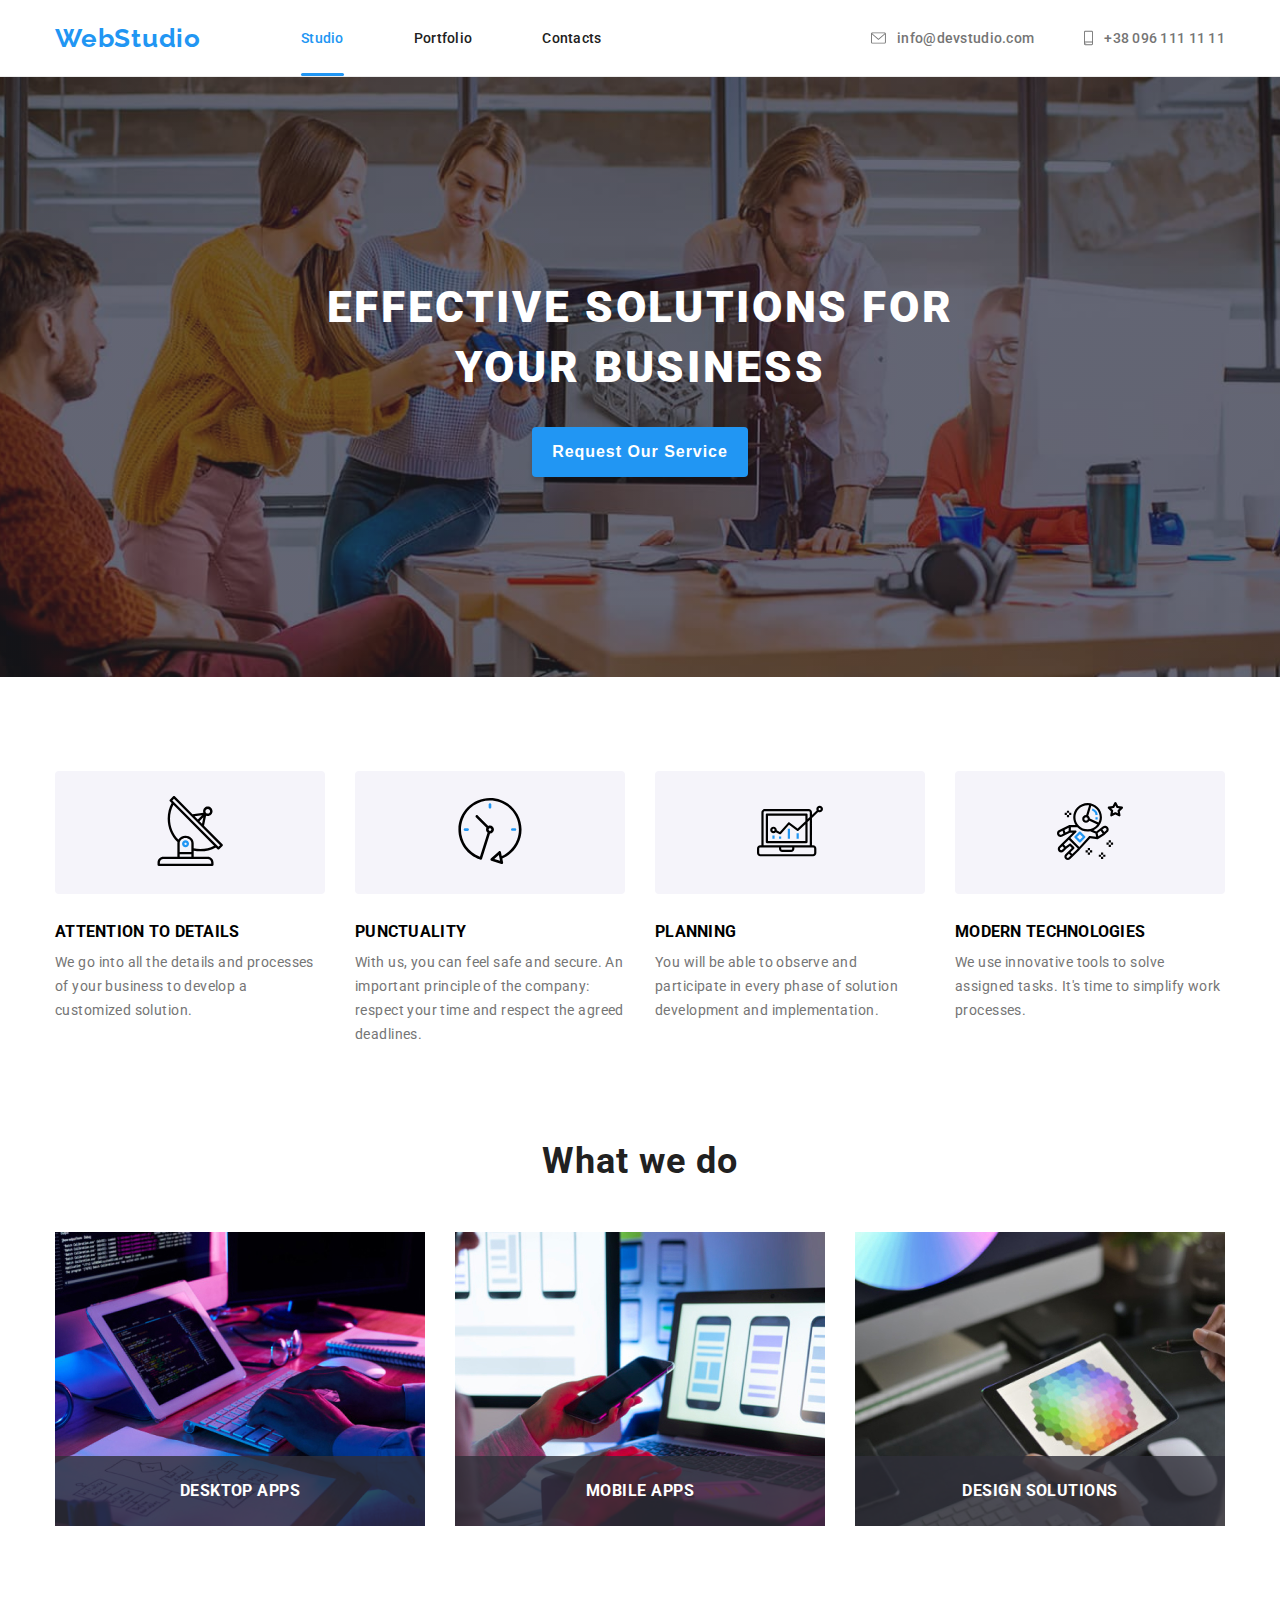
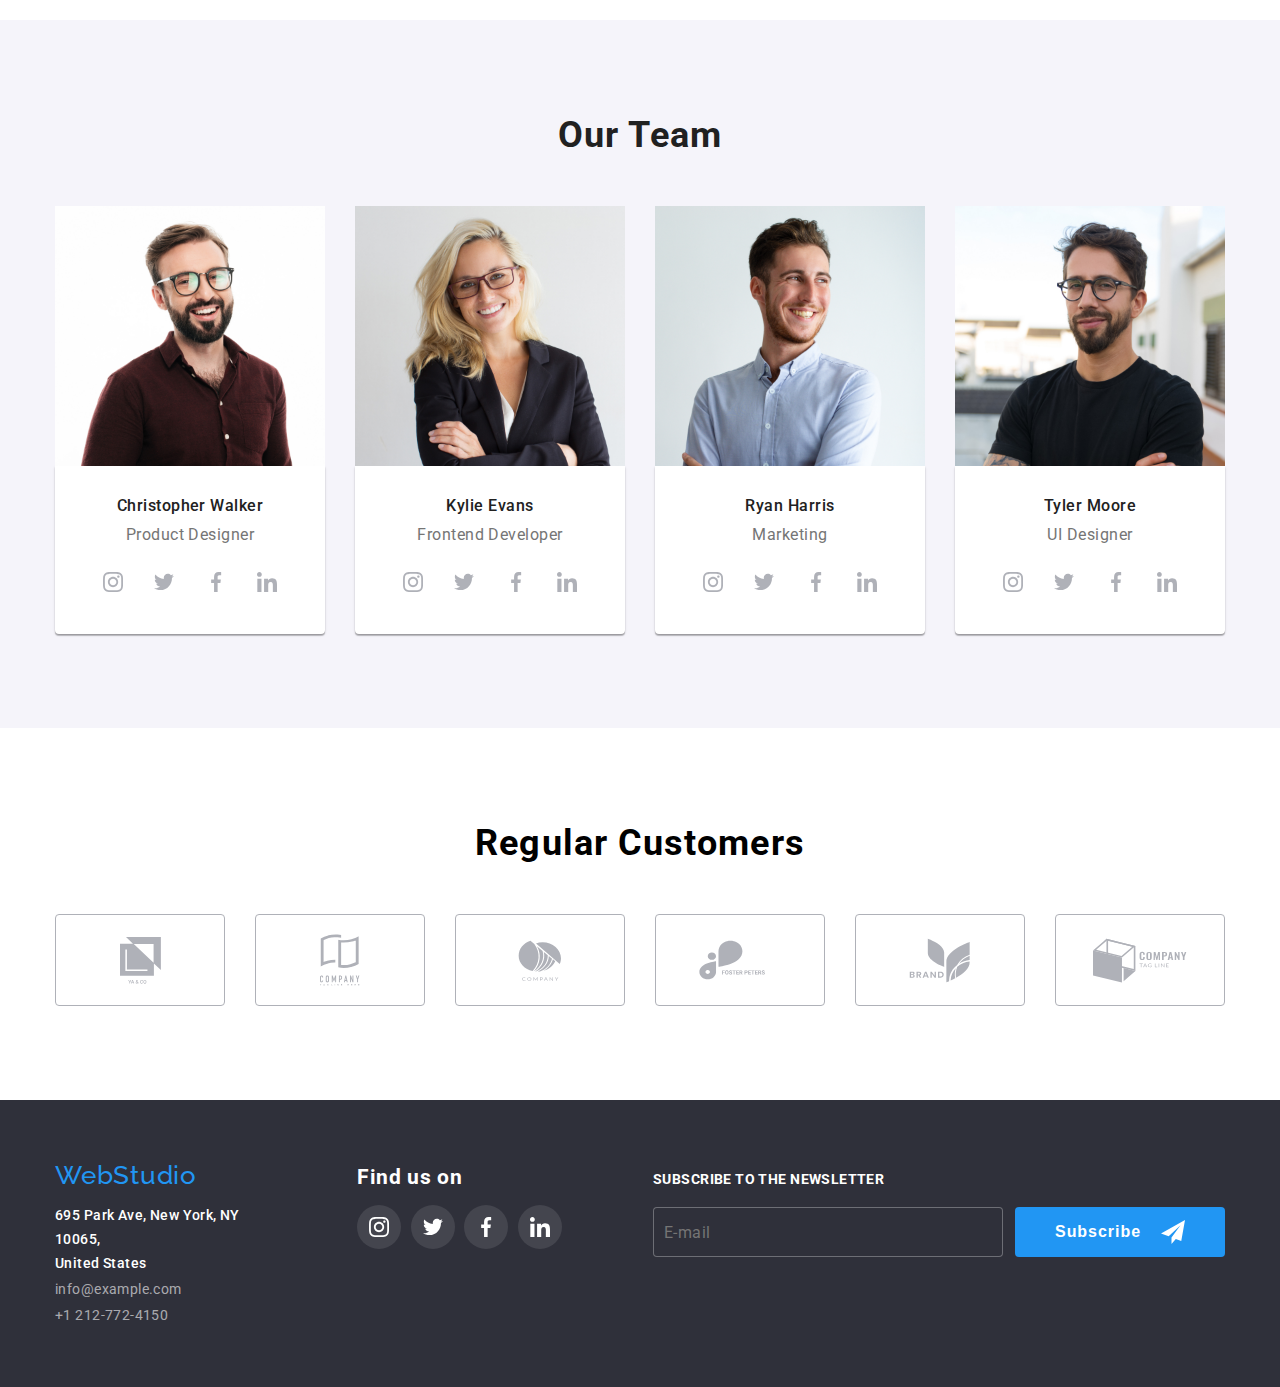
==== commit 0da3d68c: "17" ====
--- a/index.html
+++ b/index.html
@@ -134,12 +134,8 @@
                                 <div class="div-forms">
                                     <label type="text" class="Name-form">
                                         Name
-
-
                                         <div class="input-form-div">
 
-
-
                                             <input type="text" name="name-form" class="input-form-main">
 
                                             <svg class="svg-forms" width="18px" height="18px">
@@ -149,9 +145,6 @@
                                                 </use>
 
                                             </svg>
-
-                                            </input>
-
 
                                         </div>
                                     </label>
@@ -176,34 +169,30 @@
 
                                             </svg>
 
-                                            </input>
-
                                         </div>
+
                                     </label>
 
                                 </div>
 
                                 <div class="div-forms">
                                     <label class="E-mail-form">
+
                                         E-mail
 
                                         <div class="input-form-div">
 
                                             <input type="email" name="email-form" class="input-form-main" />
 
-                                            <div class="input-testing">
-
-                                                <svg class="svg-forms" width="18px" height="18px">
-                                                    <use href="./images/sprite.svg#icon-email-svg">
-
-                                                    </use>
-                                                </svg>
-
-
-                                            </div>
-
-                                            </input>
+                                            <svg class="svg-forms" width="18px" height="18px">
+
+                                                <use href="./images/sprite.svg#icon-email-svg">
+
+                                                </use>
+                                            </svg>
+
                                         </div>
+
                                     </label>
 
                                 </div>
@@ -220,24 +209,40 @@
 
                                 </div>
                                 <div>
-                                    <label>
-                                        <input type="checkbox" class="checkbox" width="20px">
-                                        <div class="text-checkbox">
-
-                                            <svg type="checkbox" width="16px" height="15px">
-                                                <use href="./images/sprite.svg#icon-box-svg">
+
+                                    <input class="checkbox" type="checkbox" name="checkbox-name" width="20px"
+                                        value="val-checkbox" required id="checkbox-policy">
+
+                                    <label class="my-modal-checkbox-label" for="checkbox-policy">
+
+
+                                        <span class="my-modal-span-checkbox">
+
+                                            <svg class="checkbox-svg" type="checkbox" width="16px" height="15px">
+                                                <use href="./images/sprite.svg#icon-Vector1">
                                                 </use>
                                             </svg>
 
-                                            I agree with the newsletter and accept the Terms and </br>
-                                            Conditions
-                                        </div>
+                                        </span>
+
+                                        <span class="checkbox-text"> I agree with the newsletter and accept
+                                            the
+
+                                            <a href="./index.html" class=" terms-conditions">
+                                                Terms and Conditions
+                                            </a>
+
+                                        </span>
+
+
+
+
                                     </label>
 
                                 </div>
                                 <div class="button-modal-submit">
                                     <label type="submit">
-                                        <button type="button" class="button-send " data-modal-close>Send</button>
+                                        <button href="./index.html" type="button" class="button-send ">Send</button>
                                     </label>
                                 </div>
                             </form>
--- a/css/styles1.css
+++ b/css/styles1.css
@@ -7,6 +7,9 @@
   --background-light-color: #f5f4fa;
   --currentColor: rgb(196, 196, 34);
   --main-q-b: cubic-bezier(0.4, 0, 0.2, 1);
+  --black-: black;
+  --checkbox-color: var(--white-color);
+
 }
 
 body {
@@ -863,17 +866,7 @@
   color: #FFFFFF;
 }
 
-.socialmedia {
-  /* z-index: 7; */
-}
-
-.socialmedia:hover {
-  /* color: #ffffff; */
-}
-
-.footer-color-fill {
-  z-index: 3;
-}
+
 
 
 .header-svg:hover {
@@ -1382,6 +1375,7 @@
   transition: color 250ms var(--main-q-b), border 250ms var(--main-q-b);
   position: relative;
   display: block;
+  cursor: pointer;
 }
 
 .input-form-main:hover,
@@ -1391,6 +1385,15 @@
 
 }
 
+.input-form-main:focus+.svg-forms {
+  color: var(--accent-color);
+}
+
+.input-form-main:hover+.svg-forms {
+  color: var(--accent-color);
+}
+
+
 .div-forms {
   margin-bottom: 10px;
   position: relative;
@@ -1404,12 +1407,8 @@
 .svg-forms {
   position: absolute;
   left: 12px;
-  top: 12px;
-  color: var(--primary-text-color);
+  top: 11px;
   transition: color 250ms var(--main-q-b);
-  /*
-  color: currentColor;
-  */
 }
 
 .svg-forms:hover,
@@ -1419,8 +1418,7 @@
 }
 
 .comments-textarea {
-  font-family: 'Roboto';
-  line-height: 16px;
+  font-family: "roboto";
   letter-spacing: 0.01em;
   line-height: 20px;
   resize: none;
@@ -1432,6 +1430,9 @@
   color: rgba(117, 117, 117, 0.5);
   border: 1px solid rgba(33, 33, 33, 0.2);
   transition: color 250ms var(--main-q-b), border 250ms var(--main-q-b);
+  height: 120px;
+  overflow: scroll;
+  scrollbar-width: none;
 }
 
 .comments-textarea:hover,
@@ -1443,34 +1444,37 @@
 .input-form-div {
   display: block;
   position: relative;
+  color: var(--primary-text-color);
+  transition: color 250ms var(--main-q-b);
 }
 
 .input-testing {
   padding-left: 10px;
-  padding-right: 300px;
-
-}
-
-.input-testing:hover {
+  padding-right: 440px;
+  width: 440px;
+  height: 40px;
+  position: absolute;
+  top: 0;
+}
+
+.input-testing:hover,
+.input-testing:focus {
   color: var(--accent-color);
   width: 20px;
 }
 
-.text-checkbox {
-  font-family: 'Roboto';
-  font-style: normal;
-  font-weight: 400;
-  font-size: 14px;
+.div-checkbox {
   line-height: 24px;
   letter-spacing: 0.03em;
-  color: #757575;
+  color: var(--white-color);
+  display: flex;
+  margin-left: 15px;
+  margin-bottom: 20px;
 }
 
 .button-modal-submit {
   display: flex;
   justify-content: center;
-
-
 }
 
 .button-send {
@@ -1485,4 +1489,122 @@
   font-weight: 700;
   font-size: 16px;
   line-height: 30px;
+  transition: color 250ms var(--main-q-b), box-shadow 250ms var(--main-q-b);
+  cursor: pointer;
+}
+
+.button-send:hover,
+.button-send:focus {
+  /* color: var(--background-dark-color); */
+  box-shadow: 1px 2px 2px 1px rgba(0, 0, 0, 0.5);
+}
+
+
+
+/*
+.checkbox-svg:hover,
+.checkbox-svg:focus {
+  color: var(--white-color);
+  background-color: var(--accent-color);
+}
+*/
+.checkbox-svg:focus {
+  color: var(--white-color);
+  background-color: var(--accent-color);
+  border: none;
+}
+
+.terms-conditions {
+  font-style: normal;
+  font-weight: 400;
+  font-size: 14px;
+  line-height: 24px;
+  letter-spacing: 0.03em;
+  color: #757575;
+  transition: color 250ms var(--main-q-b);
+}
+
+.terms-conditions:hover {
+  color: #2196F3;
+}
+
+.checkbox-text {
+  margin-left: 10px;
+  color: var(--secondary-text-color);
+  font-weight: 400px;
+  width: 400px;
+}
+
+.checkbox {
+  position: absolute;
+  width: 1px;
+  height: 1px;
+  margin: -1px;
+  border: 0;
+  padding: 0;
+  white-space: nowrap;
+  clip-path: inset(100%);
+  clip: rect(0 0 0 0);
+  overflow: hidden;
+  left: 65px;
+}
+
+
+.checkbox:checked+.label-checkbox>.checkbox-svg:hover {
+  background-color: var(--accent-color);
+  color: var(--white-color);
+}
+
+/*
+.label-checkbox:hover,
+.label-checkbox:focus {
+  color: #AFB1B8;
+  background-color: #2196F3;
+}
+*/
+.checkbox-svg {
+  color: #ffffff;
+  border: 1.5px solid #212121;
+  border-radius: 2px;
+  transition: color 250ms var(--main-q-b), background-color 250ms var(--main-q-b), border 250ms var(--main-q-b);
+}
+
+
+.checkbox-svg:hover {
+  border: 1.5px solid var(--accent-color);
+  color: var(--white-color);
+  background-color: var(--accent-color);
+}
+
+.my-modal-span-checkbox {
+  /*
+  width: 16px;
+  height: 15px;
+  border: 1.5px solid var(--black-);
+*/
+}
+
+.label-checkbox {
+  display: flex;
+  cursor: pointer;
+}
+
+input[type=checkbox]+label {
+  display: block;
+}
+
+input[type=checkbox] {
+  display: none;
+}
+
+input[type=checkbox]+label:before {
+  content: "";
+  display: none;
+  border: 1px solid black;
+  border-radius: 2px;
+}
+
+.my-modal-checkbox-label {
+  display: flex;
+  align-items: baseline;
 }